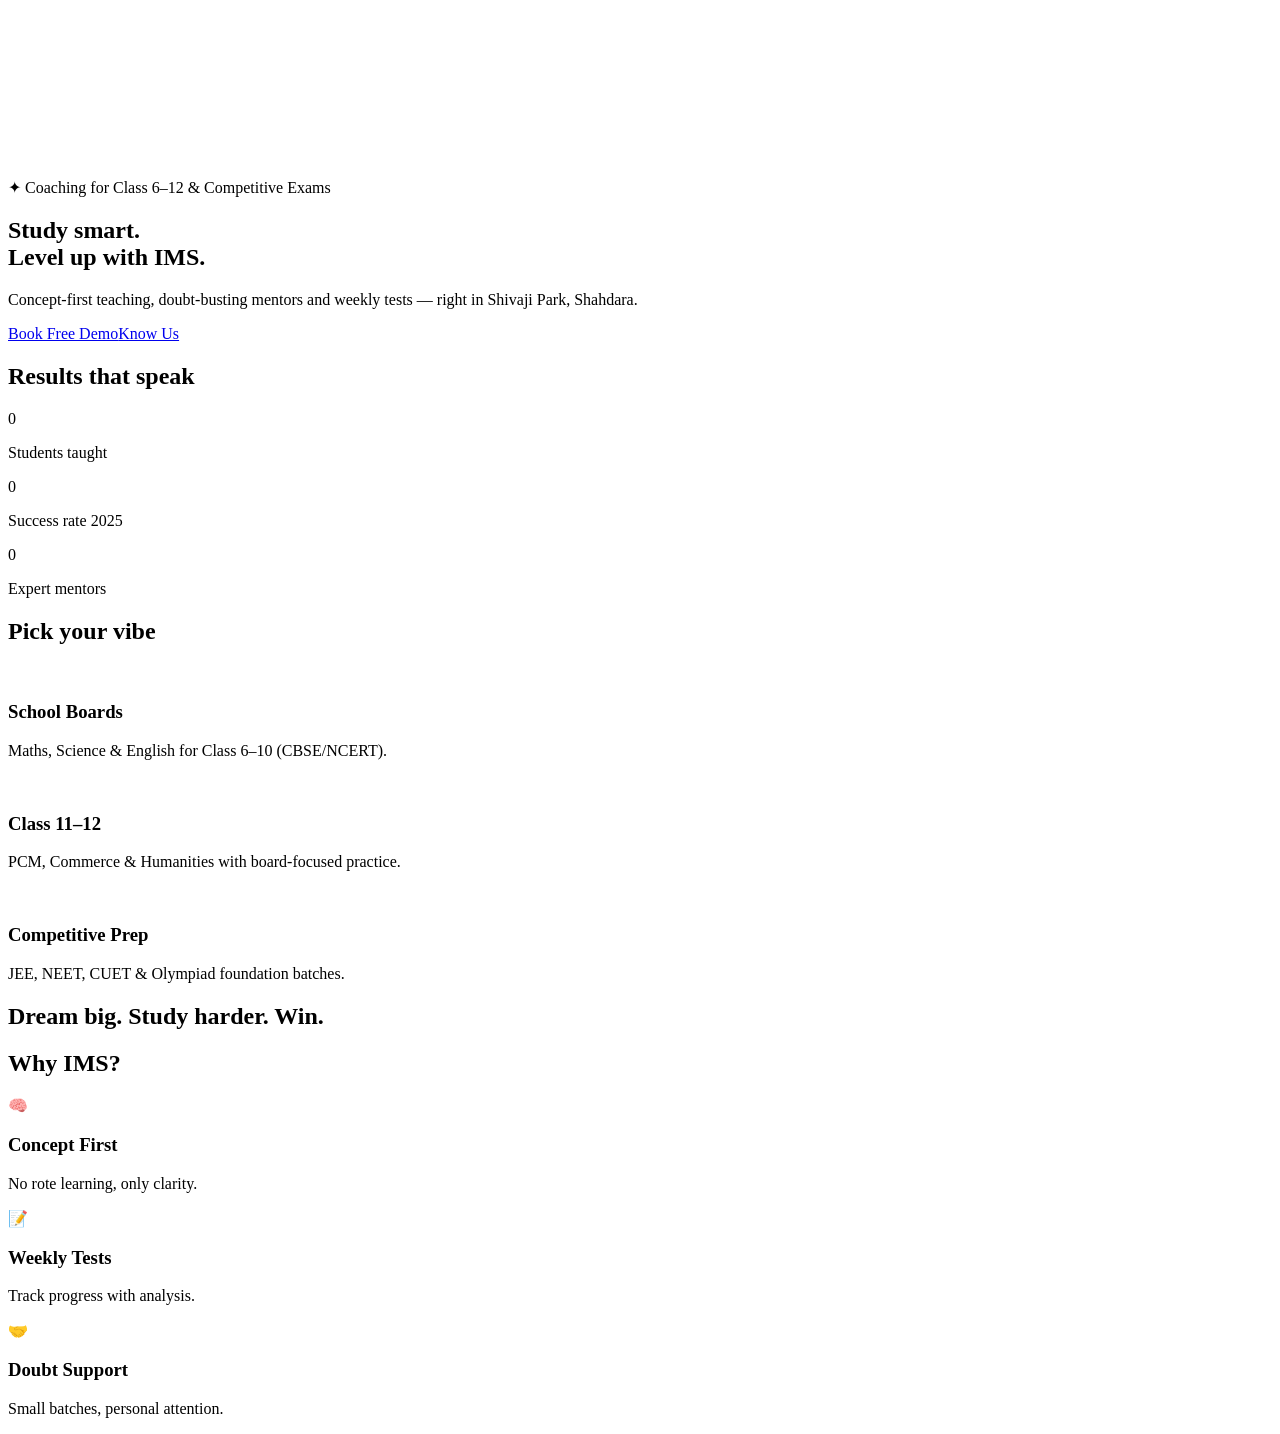
==== index.html @ b47116b1 "Add files via upload" ====
<!DOCTYPE html><html lang="en"><head><meta charset="UTF-8"><meta name="viewport" content="width=device-width,initial-scale=1"><title>Home | IMS Academy</title><link href="https://fonts.googleapis.com/css2?family=Space+Grotesk:wght@400;700&display=swap" rel="stylesheet"><link rel="stylesheet" href="css/style.css"></head><body><main>
<section class=hero><canvas id=hero3d></canvas><div class=in><p style='color:var(--a)'>✦ Coaching for Class 6–12 &amp; Competitive Exams</p><h1>Study smart.<br><span>Level up</span> with IMS.</h1><p>Concept-first teaching, doubt-busting mentors and weekly tests — right in Shivaji Park, Shahdara.</p><a class=btn href=contact.html>Book Free Demo</a><a class='btn o' href=about.html>Know Us</a></div></section>
<section><h2 class=rv>Results that <span>speak</span></h2><div class=split><div id=chart class=rv></div><div class='grid rv'><div class=card><div class=stat data-count=5000 data-s=+>0</div><p>Students taught</p></div><div class=card><div class=stat data-count=96 data-s=%>0</div><p>Success rate 2025</p></div><div class=card><div class=stat data-count=40 data-s=+>0</div><p>Expert mentors</p></div></div></div></section>
<section><h2 class=rv>Pick your <span>vibe</span></h2><div class=grid>
<div class='card rv'><img src=https://images.unsplash.com/photo-1503676260728-1c00da094a0b?w=600 onerror="this.style.opacity=0" alt=School><h3>School Boards</h3><p>Maths, Science &amp; English for Class 6–10 (CBSE/NCERT).</p></div>
<div class='card rv'><img src=https://images.unsplash.com/photo-1434030216411-0b793f4b4173?w=600 onerror="this.style.opacity=0" alt=Study><h3>Class 11–12</h3><p>PCM, Commerce &amp; Humanities with board-focused practice.</p></div>
<div class='card rv'><img src=https://images.unsplash.com/photo-1513258496099-48168024aec0?w=600 onerror="this.style.opacity=0" alt=Exams><h3>Competitive Prep</h3><p>JEE, NEET, CUET &amp; Olympiad foundation batches.</p></div></div></section>
<section class=band><div class=bg data-speed=.15 style="--g:url(https://images.unsplash.com/photo-1523050854058-8df90110c9f1?w=1600)"></div><h2 class=rv>Dream big. <span>Study</span> harder. Win.</h2></section>
<section><h2 class=rv>Why <span>IMS?</span></h2><div class=grid><div class='card rv'><div class=ic>🧠</div><h3>Concept First</h3><p>No rote learning, only clarity.</p></div><div class='card rv'><div class=ic>📝</div><h3>Weekly Tests</h3><p>Track progress with analysis.</p></div><div class='card rv'><div class=ic>🤝</div><h3>Doubt Support</h3><p>Small batches, personal attention.</p></div></div></section></main><script src="https://cdnjs.cloudflare.com/ajax/libs/three.js/r128/three.min.js"></script><script src="https://cdnjs.cloudflare.com/ajax/libs/d3/7.8.5/d3.min.js"></script><script src="js/script.js"></script></body></html>
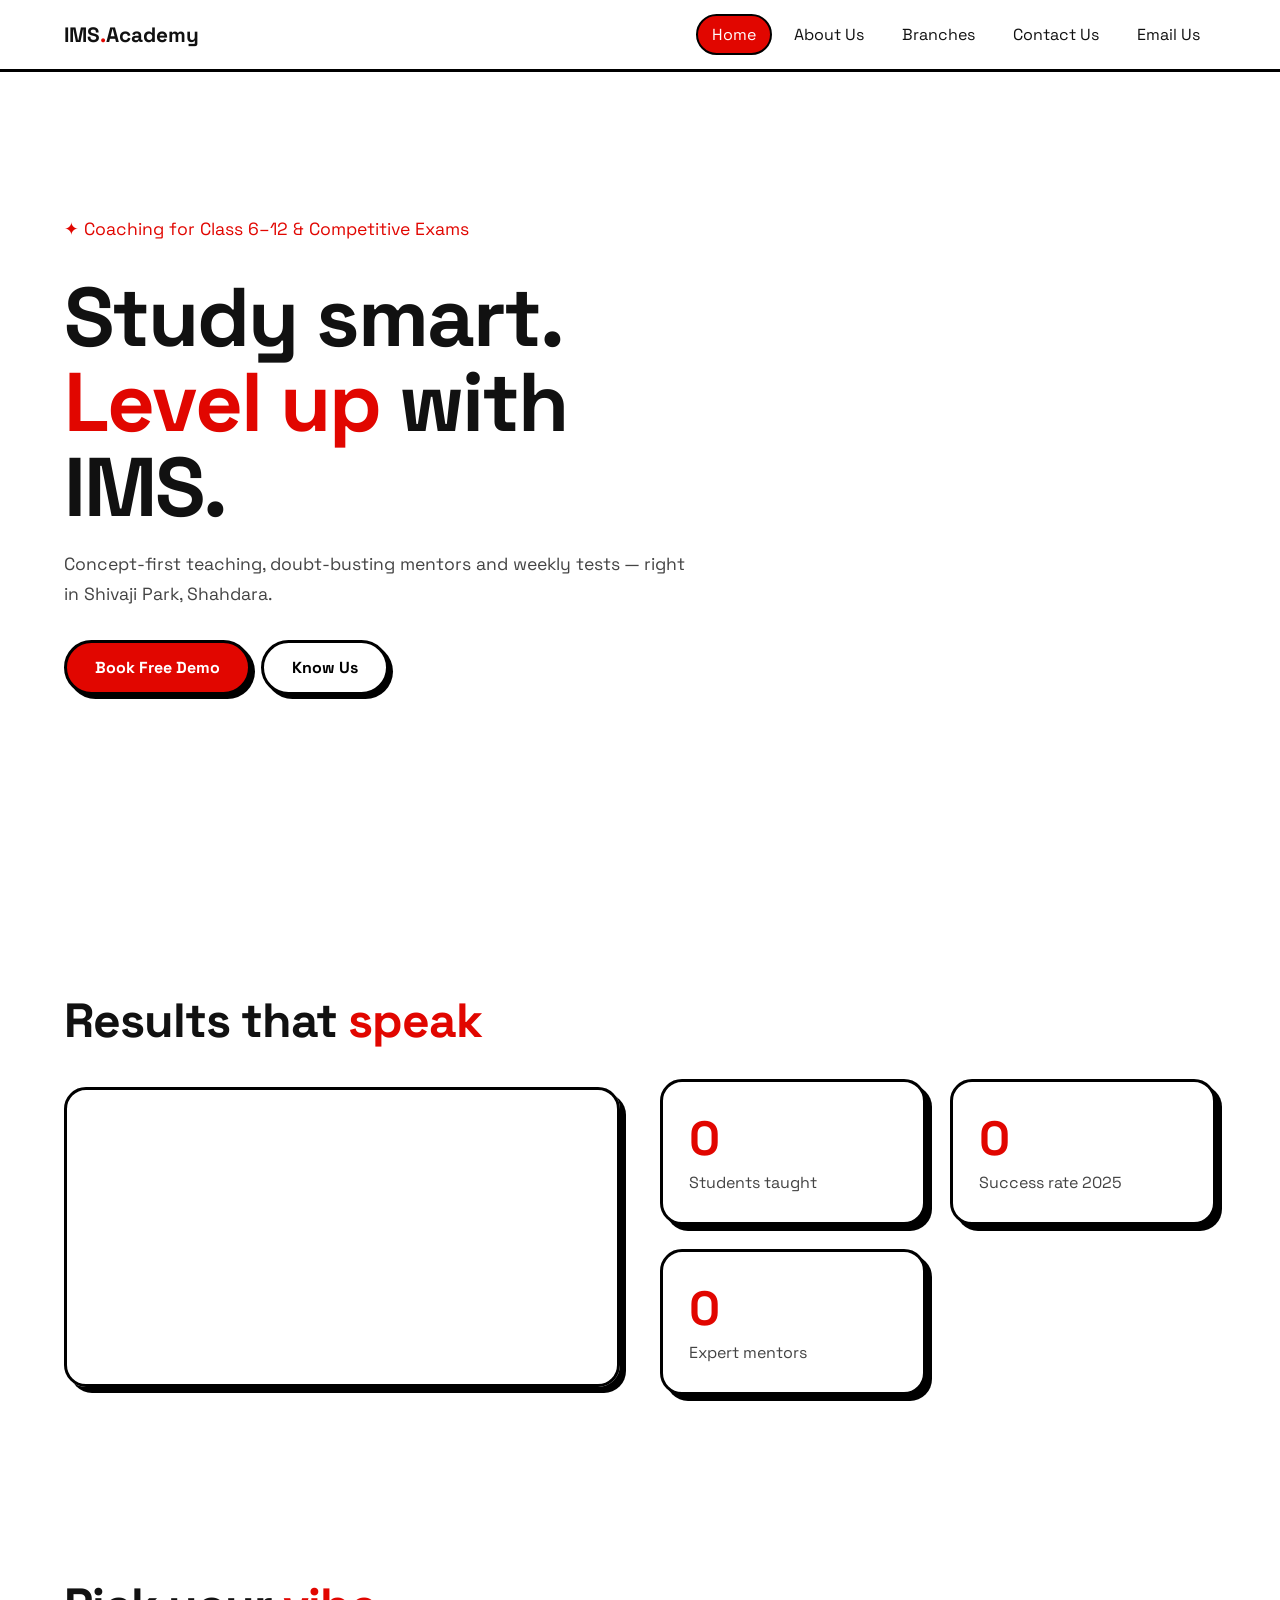
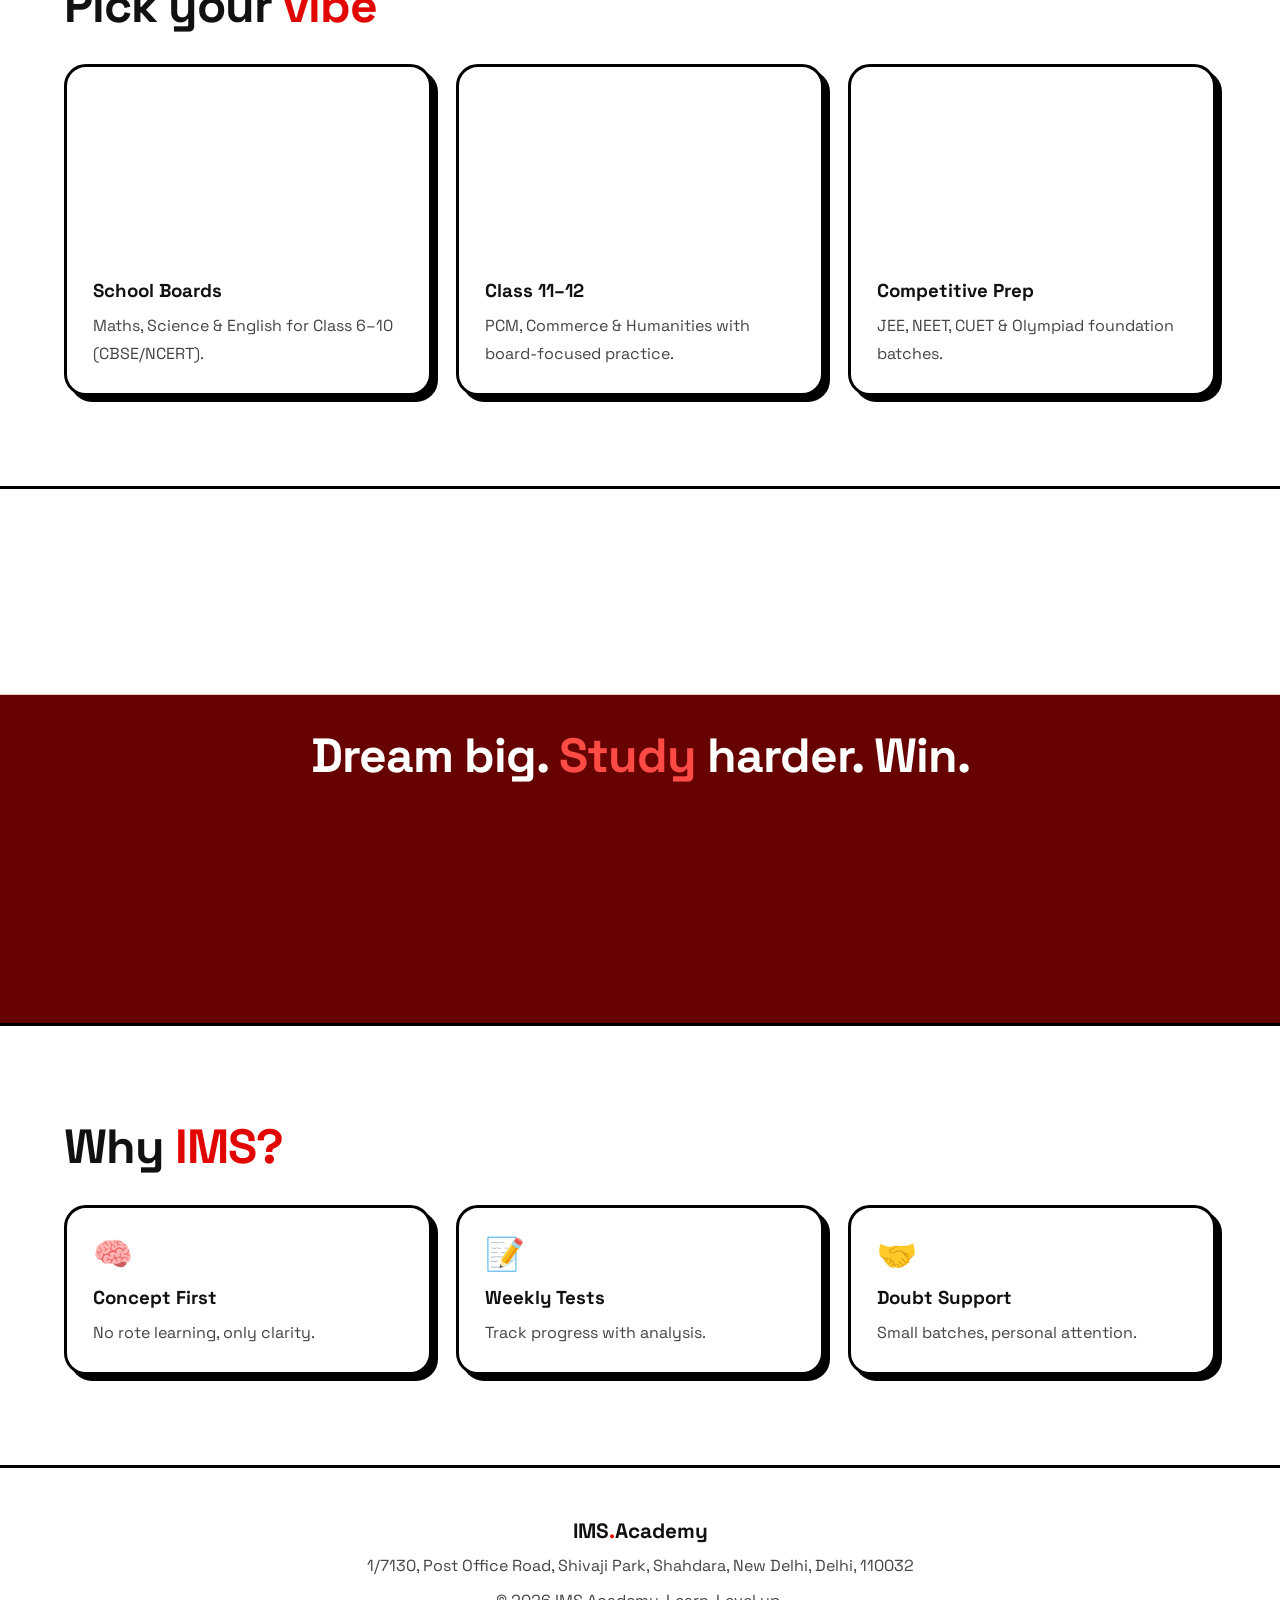
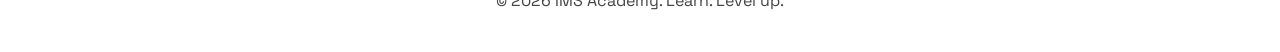
==== commit 918c6fc3: "Fix HTML structure and update stylesheet link" ====
--- a/index.html
+++ b/index.html
@@ -1,4 +1,4 @@
-<!DOCTYPE html><html lang="en"><head><meta charset="UTF-8"><meta name="viewport" content="width=device-width,initial-scale=1"><title>Home | IMS Academy</title><link href="https://fonts.googleapis.com/css2?family=Space+Grotesk:wght@400;700&display=swap" rel="stylesheet"><link rel="stylesheet" href="css/style.css"></head><body><main>
+<!DOCTYPE html><html lang="en"><head><meta charset="UTF-8"><meta name="viewport" content="width=device-width,initial-scale=1"><title>Home | IMS Academy</title><link href="https://fonts.googleapis.com/css2?family=Space+Grotesk:wght@400;700&display=swap" rel="stylesheet"><link rel="stylesheet" href="style.css"></head><body><main>
 <section class=hero><canvas id=hero3d></canvas><div class=in><p style='color:var(--a)'>✦ Coaching for Class 6–12 &amp; Competitive Exams</p><h1>Study smart.<br><span>Level up</span> with IMS.</h1><p>Concept-first teaching, doubt-busting mentors and weekly tests — right in Shivaji Park, Shahdara.</p><a class=btn href=contact.html>Book Free Demo</a><a class='btn o' href=about.html>Know Us</a></div></section>
 <section><h2 class=rv>Results that <span>speak</span></h2><div class=split><div id=chart class=rv></div><div class='grid rv'><div class=card><div class=stat data-count=5000 data-s=+>0</div><p>Students taught</p></div><div class=card><div class=stat data-count=96 data-s=%>0</div><p>Success rate 2025</p></div><div class=card><div class=stat data-count=40 data-s=+>0</div><p>Expert mentors</p></div></div></div></section>
 <section><h2 class=rv>Pick your <span>vibe</span></h2><div class=grid>
@@ -6,4 +6,4 @@
 <div class='card rv'><img src=https://images.unsplash.com/photo-1434030216411-0b793f4b4173?w=600 onerror="this.style.opacity=0" alt=Study><h3>Class 11–12</h3><p>PCM, Commerce &amp; Humanities with board-focused practice.</p></div>
 <div class='card rv'><img src=https://images.unsplash.com/photo-1513258496099-48168024aec0?w=600 onerror="this.style.opacity=0" alt=Exams><h3>Competitive Prep</h3><p>JEE, NEET, CUET &amp; Olympiad foundation batches.</p></div></div></section>
 <section class=band><div class=bg data-speed=.15 style="--g:url(https://images.unsplash.com/photo-1523050854058-8df90110c9f1?w=1600)"></div><h2 class=rv>Dream big. <span>Study</span> harder. Win.</h2></section>
-<section><h2 class=rv>Why <span>IMS?</span></h2><div class=grid><div class='card rv'><div class=ic>🧠</div><h3>Concept First</h3><p>No rote learning, only clarity.</p></div><div class='card rv'><div class=ic>📝</div><h3>Weekly Tests</h3><p>Track progress with analysis.</p></div><div class='card rv'><div class=ic>🤝</div><h3>Doubt Support</h3><p>Small batches, personal attention.</p></div></div></section></main><script src="https://cdnjs.cloudflare.com/ajax/libs/three.js/r128/three.min.js"></script><script src="https://cdnjs.cloudflare.com/ajax/libs/d3/7.8.5/d3.min.js"></script><script src="js/script.js"></script></body></html>
+<section><h2 class=rv>Why <span>IMS?</span></h2><div class=grid><div class='card rv'><div class=ic>🧠</div><h3>Concept First</h3><p>No rote learning, only clarity.</p></div><div class='card rv'><div class=ic>📝</div><h3>Weekly Tests</h3><p>Track progress with analysis.</p></div><div class='card rv'><div class=ic>🤝</div><h3>Doubt Support</h3><p>Small batches, personal attention.</p></div></div></section></main><script src="https://cdnjs.cloudflare.com/ajax/libs/three.js/r128/three.min.js"></script><script src="https://cdnjs.cloudflare.com/ajax/libs/d3/7.8.5/d3.min.js"></script><script src="script.js"></script></body></html>
--- a/style.css
+++ b/style.css
@@ -0,0 +1,50 @@
+:root{--bg:#fff;--card:#fff;--a:#e10600;--b:#111;--t:#111;--m:#444}
+*{box-sizing:border-box;margin:0;padding:0}
+html{scroll-behavior:smooth}
+body{font-family:'Space Grotesk',system-ui,sans-serif;background:var(--bg);color:var(--t);overflow-x:hidden;transition:opacity .4s,transform .4s}
+body.out{opacity:0;transform:translateY(12px)}
+a{color:inherit;text-decoration:none}
+img{max-width:100%;display:block}
+header{position:fixed;top:0;left:0;right:0;z-index:50;display:flex;justify-content:space-between;align-items:center;padding:14px 5%;background:rgba(255,255,255,.92);backdrop-filter:blur(10px);border-bottom:3px solid #000}
+.logo{font-weight:700;font-size:1.3rem}.logo b{color:var(--a)}
+nav{display:flex;gap:6px}
+nav a{padding:8px 14px;border-radius:99px;color:#111;border:2px solid transparent;transition:.3s}
+nav a:hover{border-color:#000}
+nav a.on{background:var(--a);color:#fff;border-color:#000}
+.burger{display:none;background:#fff;border:2px solid #000;border-radius:10px;color:#000;font-size:1.4rem;padding:2px 10px;cursor:pointer}
+section{padding:90px 5%;position:relative}
+section.page{padding-top:140px}
+h1{font-size:clamp(2.4rem,7vw,5.2rem);line-height:1.02;letter-spacing:-2px}
+h2{font-size:clamp(1.8rem,4vw,3rem);margin-bottom:28px;letter-spacing:-1px}
+h1 span,h2 span{color:var(--a)}
+p{color:var(--m);line-height:1.7}
+.hero{min-height:100vh;display:flex;align-items:center;overflow:hidden;background:#fff}
+#hero3d{position:absolute;inset:0;z-index:0;width:100%;height:100%}
+.hero .in{position:relative;z-index:1;max-width:640px}
+.hero p{margin:20px 0 30px;font-size:1.1rem}
+.btn{display:inline-block;padding:14px 28px;border-radius:99px;background:var(--a);color:#fff;font-weight:700;border:3px solid #000;box-shadow:4px 4px 0 #000;cursor:pointer;font-size:1rem;transition:.25s;margin:0 10px 10px 0;font-family:inherit}
+.btn:hover{transform:translate(-2px,-2px);box-shadow:7px 7px 0 #000}
+.btn.o{background:#fff;color:#000}
+.grid{display:grid;grid-template-columns:repeat(auto-fit,minmax(240px,1fr));gap:24px}
+.card{background:var(--card);border:3px solid #000;border-radius:22px;padding:26px;box-shadow:6px 6px 0 #000;transition:.3s}
+.card:hover{transform:translate(-4px,-4px);box-shadow:10px 10px 0 var(--a)}
+.card h3{margin-bottom:10px}.card .ic{font-size:2rem;margin-bottom:12px}
+.card img{border-radius:14px;border:2px solid #000;height:170px;width:100%;object-fit:cover;margin-bottom:16px;background:linear-gradient(135deg,var(--a),#fff)}
+.band{height:60vh;overflow:hidden;position:relative;display:flex;align-items:center;justify-content:center;text-align:center;padding:0 5%;border-top:3px solid #000;border-bottom:3px solid #000}
+.band .bg{position:absolute;inset:-20% 0;background:linear-gradient(rgba(20,0,0,.6),rgba(20,0,0,.6)),var(--g) center/cover,var(--a)}
+.band h2{position:relative;margin:0;color:#fff}.band h2 span{color:#ff4b44}
+.split{display:grid;grid-template-columns:1fr 1fr;gap:40px;align-items:center}
+.split>img{border-radius:26px;border:3px solid #000;box-shadow:8px 8px 0 var(--a);width:100%;height:380px;object-fit:cover;background:linear-gradient(135deg,var(--a),#fff)}
+#chart{width:100%;height:300px;border:3px solid #000;border-radius:22px;padding:10px;box-shadow:6px 6px 0 #000}
+.stat{font-size:3rem;font-weight:700;color:var(--a)}
+form{display:grid;gap:14px;max-width:560px}
+input,textarea{padding:15px 18px;border-radius:16px;border:3px solid #000;background:#fff;color:#111;font:inherit}
+input:focus,textarea:focus{outline:3px solid var(--a)}
+iframe{width:100%;height:340px;border:3px solid #000;border-radius:22px;box-shadow:6px 6px 0 var(--a)}
+footer{padding:50px 5% 30px;border-top:3px solid #000;text-align:center;background:#fff}
+footer p{margin:8px 0}
+.rv{opacity:0;transform:translateY(40px);transition:1s cubic-bezier(.2,.8,.2,1)}
+.rv.show{opacity:1;transform:none}
+@media(max-width:800px){.burger{display:block}
+nav{position:fixed;top:62px;right:-100%;flex-direction:column;background:#fff;border:3px solid #000;width:70%;padding:20px;border-radius:0 0 0 24px;transition:.4s}
+nav.open{right:0}.split{grid-template-columns:1fr}}
